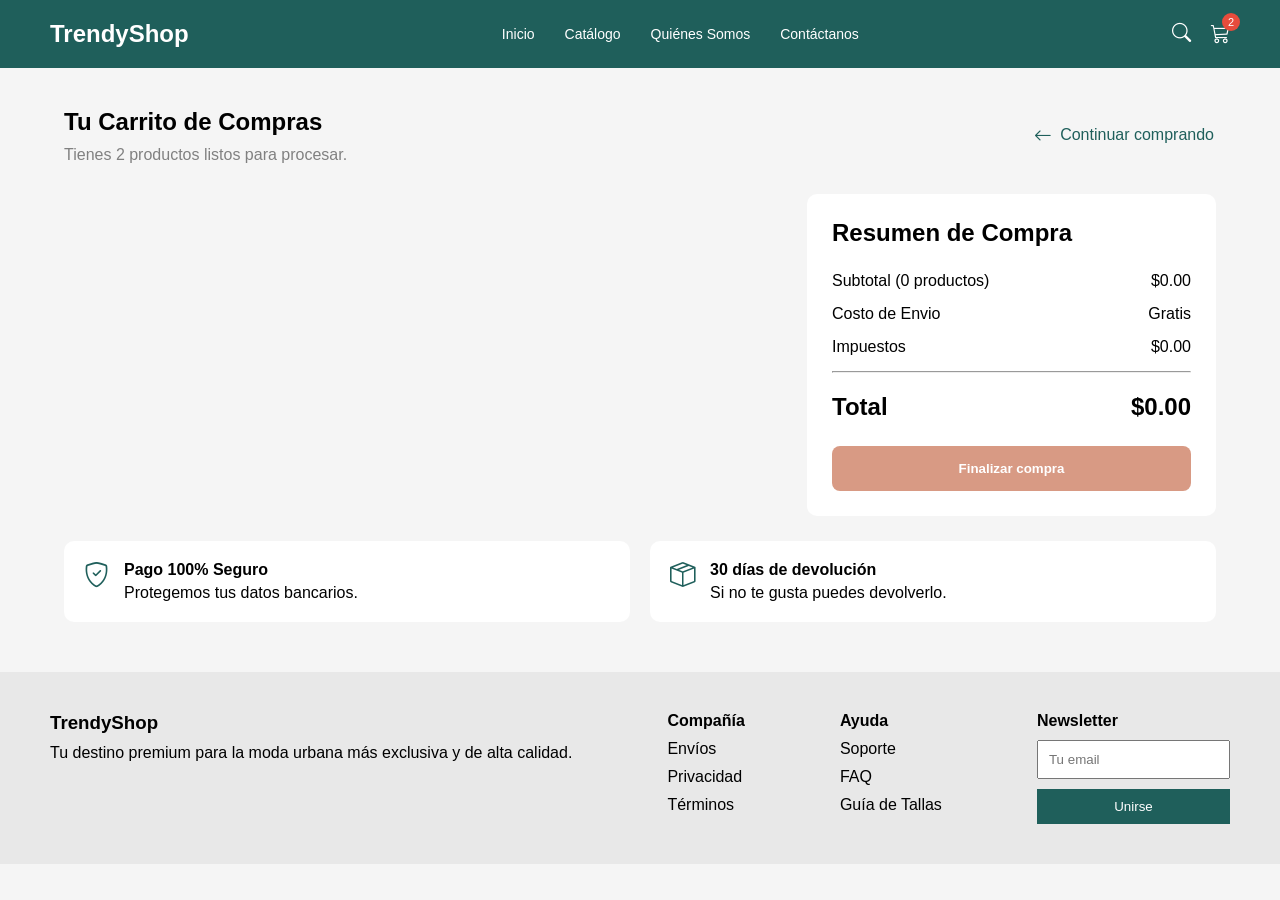
==== carrito/index.html @ 3650fe4b "Se termina en su mayor parte lo visual de la pagina carritoCompras" ====
<!DOCTYPE html>
<html lang="es">
<head>
    <meta charset="UTF-8">
    <meta name="viewport" content="width=device-width, initial-scale=1.0">
    <title>Carrito de Compras</title>
    <link rel="stylesheet" href="../styles/carrito.css">
    <link rel="stylesheet" href="https://cdn.jsdelivr.net/npm/bootstrap-icons@1.13.1/font/bootstrap-icons.min.css">
</head>
<body>

    <header class="header">
        <nav class="navbar">
            <div class="navbar__logo">
                <h2>TrendyShop</h2>
            </div>

            <div class="navbar__menu">
                <a href="#">Inicio</a>
                <a href="#">Catálogo</a>
                <a href="#">Quiénes Somos</a>
                <a href="#">Contáctanos</a>
            </div>

            <div class="navbar__icons">
                <input type="hidden" class="navbar__barra-busqueda">
                <button class="navbar__search" type="button">
                    <i class="bi bi-search"></i>
                </button>
                <div class="navbar__cart">
                    <a href=""><i class="bi bi-cart3"></i></a>
                    <span class="navbar__badge">2</span>
                </div>
            </div>

        </nav>

    </header>

    <main class="carrito">

        <section class="carrito__encabezado">

            <div>
                <h1 class="carrito__titulo">
                    Tu Carrito de Compras
                </h1>

                <p class="carrito__texto">
                    Tienes 2 productos listos para procesar.
                </p>
            </div>

            <div class="carrito__volver">
                <i class="bi bi-arrow-left" id="flecha"></i>
                <a href="#" class="carrito__seguir">
                    Continuar comprando
                </a>
            </div>

        </section>

        <section class="carrito__contenido">

            <div class="productos">

            </div>

            <aside class="resumen">

                <h2 class="resumen__titulo">
                    Resumen de Compra
                </h2>

                <div class="resumen__fila">
                    <span id="cantidad-productos">
                        Subtotal (0 productos)
                    </span>

                    <span id="subtotal">
                        $0.00
                    </span>
                </div>

                <div class="resumen__fila">
                    <span>Costo de Envio</span>
                    <span>Gratis</span>
                </div>

                <div class="resumen__fila">
                    <span>Impuestos</span>
                    <span id="impuestos">$0.00</span>
                </div>

                <hr>

                <div class="resumen__total">
                    <span>Total</span>
                    <span id="total">$0.00</span>
                </div>

                <button class="resumen__boton">
                    Finalizar compra
                </button>

            </aside>

        </section>

        <section class="beneficios">

            <div class="beneficios__card">
                <i class="bi bi-shield-check"></i>
                <div>
                    <h4>Pago 100% Seguro</h4>
                    <p>Protegemos tus datos bancarios.</p>
                </div>
            </div>

            <div class="beneficios__card">
                <i class="bi bi-box-seam"></i>
                <div>
                    <h4>30 días de devolución</h4>
                    <p>Si no te gusta puedes devolverlo.</p>
                </div>
            </div>

        </section>

    </main>

    <footer class="footer">

        <div class="footer__columna">

            <h3>TrendyShop</h3>

            <p>
                Tu destino premium para la moda urbana
                más exclusiva y de alta calidad.
            </p>

        </div>

        <div class="footer__columna">
            <h4>Compañía</h4>

            <a href="#">Envíos</a>
            <a href="#">Privacidad</a>
            <a href="#">Términos</a>
        </div>

        <div class="footer__columna">
            <h4>Ayuda</h4>

            <a href="#">Soporte</a>
            <a href="#">FAQ</a>
            <a href="#">Guía de Tallas</a>
        </div>

        <div class="footer__columna">
            <h4>Newsletter</h4>

            <input type="email" placeholder="Tu email">
            <button>Unirse</button>
        </div>

    </footer>

</body>
</html>
---- styles/carrito.css ----
*{
        margin:0;
        padding:0;
        box-sizing:border-box;
    }

    body{
        font-family:Arial, Helvetica, sans-serif;
        background:#f5f5f5;
    }


    .navbar{
        background:#1f5f5b;
        padding:20px 50px;

        display:flex;
        justify-content:space-between;
        align-items:center;
    }

    .navbar__logo h2{
        color:white;
    }

    .navbar__menu{
        display:flex;
        gap:30px;
    }

    .navbar__menu a{
        color:white;
        text-decoration:none;
        font-size:14px;

    }

    .navbar__icons{
        display:flex;
        gap:20px;
        color:white;
        font-size:20px;
        align-items:center;
        align-content: center;
    }

    .navbar__search{
        background-color: transparent;
        border: none;
    }

    .bi{
        color: white;
        font-size: 1.2rem;
    }

    .navbar__cart{
        position:relative;
    }

    .navbar__badge{
        position:absolute;
        top:-10px;
        right:-10px;
        background:#e74c3c;
        color:white;
        width:18px;
        height:18px;
        border-radius:50%;
        display:flex;
        justify-content:center;
        align-items:center;

        font-size:11px;
    }

    .carrito{
        width:90%;
        margin:40px auto;
    }

    .carrito__encabezado{
        display:flex;
        justify-content:space-between;
        align-items:center;
    }

    #flecha{
        color: #1f5f5b;
        font-size: 18px;
        font-weight: bolder;
    }

    .carrito__titulo{
        margin-bottom:10px;
    }

    .carrito__texto{
        color:gray;
    }

    .carrito__volver{
        display: flex;
        gap: 8px;
        margin: 0 2px;
    }

    .carrito__seguir{
        text-decoration:none;
        color:#1f5f5b;

        transition:all .3s ease;
    }

    .carrito__seguir:hover{
        color:#4f9;
        text-decoration-line:underline;
        text-underline-offset:4px;
    }


    .carrito__contenido{
        display:flex;
        gap:25px;
        margin-top:30px;
    }


    .productos{
        flex:2;
    }

    .producto{
        background:white;
        display:flex;
        align-items:center;
        gap:20px;
        padding:20px;
        border-radius:10px;
        margin-bottom:20px;
        box-shadow: 0 0 2px #444;
    }

    .producto__imagen{
        width:120px;
        height:120px;
        object-fit:cover;
        border-radius:8px;
    }

    .producto__info{
        flex:1;
    }

    .producto__categoria{
        font-size:12px;
        color:#999;
        margin-bottom:5px;
    }

    .producto__nombre{
        margin-bottom:5px;
    }

    .producto__detalle{
        color:#666;
        margin-bottom:15px;
    }

    .producto__acciones{
        display:flex;
        align-items:center;
        gap:20px;
    }

    .producto__cantidad{
        display:flex;
        align-items:center;
    }

    .producto__cantidad button{
        width:35px;
        height:35px;
        border:1px solid #ccc;
        background:white;
        cursor:pointer;
    }

    .producto__cantidad span{
        width:40px;
        text-align:center;
    }

    .producto__eliminar{
        color:red;
        text-decoration:none;
        font-size:14px;
    }

    .producto__precio{
        font-size:32px;
        font-weight:bold;
        color:#1f5f5b;
    }


    .resumen{
        flex:1;
        background:white;
        padding:25px;
        border-radius:10px;
        height:fit-content;
    }

    .resumen__titulo{
        margin-bottom:25px;
    }

    .resumen__fila{
        display:flex;
        justify-content:space-between;
        margin-bottom:15px;
    }

    .resumen__total{
        display:flex;
        justify-content:space-between;

        font-size:24px;
        font-weight:bold;

        margin-top:20px;
    }

    .resumen__boton{
        width:100%;
        margin-top:25px;

        padding:15px;

        border:none;
        border-radius:8px;

        background:#d89a84;
        color:white;

        cursor:pointer;

        display:flex;
        justify-content:center;
        align-items:center;
        gap:10px;

        font-weight:bold;

        transition:all .3s ease;
    }

    .resumen__boton:hover{
        background:#c27f68;
        transform:translateY(-3px);
        box-shadow:0 8px 18px rgba(0,0,0,.15);
    }

    .beneficios{
        margin-top:25px;

        display:flex;
        gap:20px;
    }

    .beneficios__card{
        flex:1;

        background:white;

        padding:20px;

        border-radius:10px;

        display:flex;
        gap:15px;
    }

    .beneficios__card i{
        font-size:25px;
        color:#1f5f5b;
    }

    .beneficios__card h4{
        margin-bottom:5px;
    }


    .footer{
        margin-top:50px;

        background:#e8e8e8;

        display:flex;
        justify-content:space-between;

        padding:40px 50px;
    }

    .footer__columna{
        display:flex;
        flex-direction:column;
        gap:10px;
    }

    .footer__columna a{
        text-decoration:none;
        color:black;
    }

    .footer__columna input{
        padding:10px;
    }

    .footer__columna button{
        padding:10px;
        border:none;
        background:#1f5f5b;
        color:white;
        cursor:pointer;
    }

    @media(max-width:768px){

        .navbar{
            flex-direction:column;
            gap:15px;
        }

        .navbar__menu{
            flex-direction:column;
            text-align:center;
        }

        .carrito__encabezado{
            flex-direction:column;
            gap:15px;
            align-items:flex-start;
        }

        .carrito__contenido{
            flex-direction:column;
        }

        .producto{
            flex-direction:column;
            text-align:center;
        }

        .beneficios{
            flex-direction:column;
        }

        .footer{
            flex-direction:column;
            gap:30px;
        }
    }
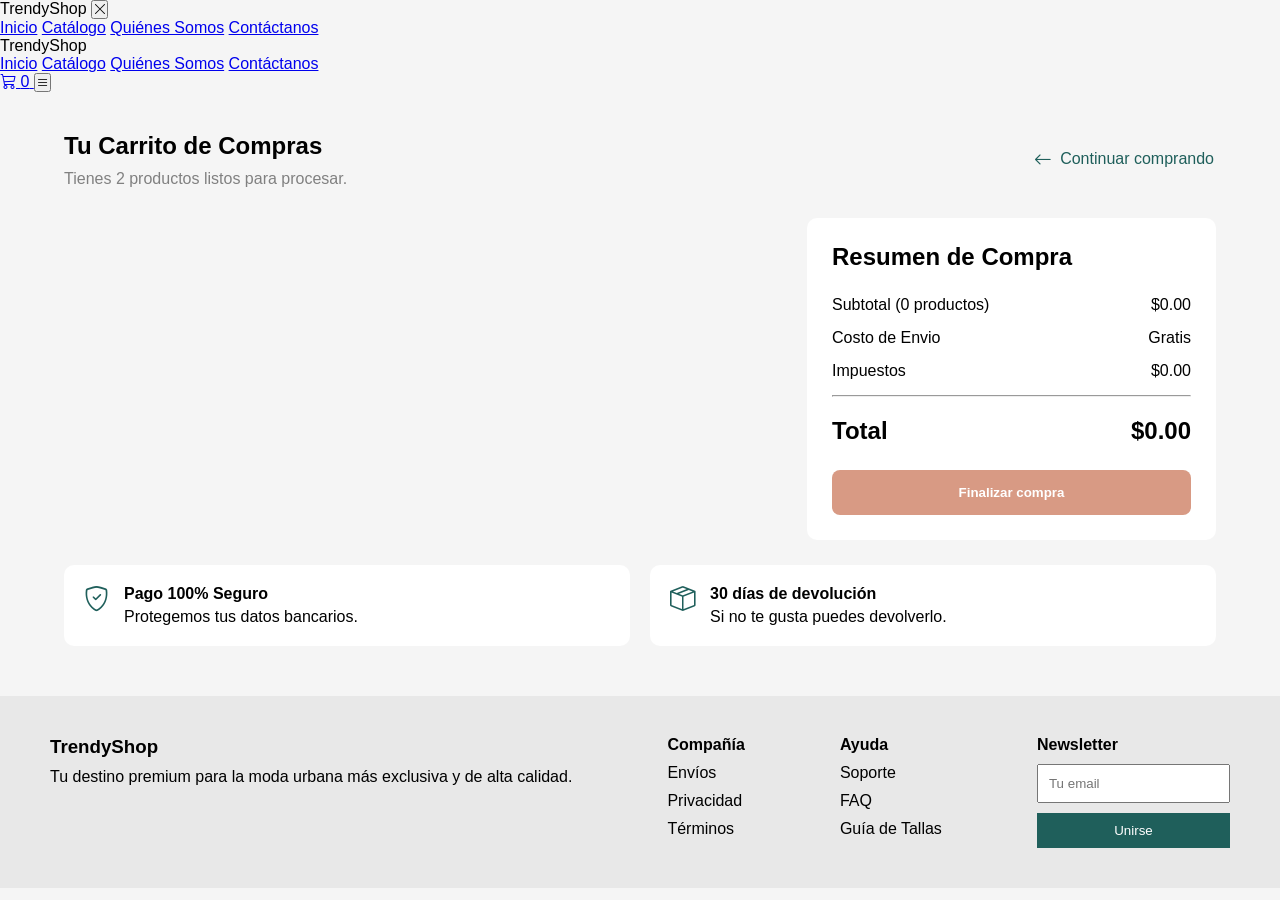
==== commit 6f4b2057: "navbar en todas las paginas" ====
--- a/carrito/index.html
+++ b/carrito/index.html
@@ -9,32 +9,47 @@
 </head>
 <body>
 
-    <header class="header">
-        <nav class="navbar">
-            <div class="navbar__logo">
-                <h2>TrendyShop</h2>
+    <!-- Mobile Menu Overlay -->
+    <div id="mobileMenuOverlay" class="mobile-menu-overlay" onclick="toggleMobileMenu()"></div>
+
+    <!-- Mobile Menu Drawer -->
+    <aside id="mobileMenu" class="mobile-nav">
+        <div class="mobile-nav-header">
+            <span>TrendyShop</span>
+            <button onclick="toggleMobileMenu()"><i class="bi bi-x-lg"></i></button>
+        </div>
+        <nav>
+            <a href="#inicio" onclick="toggleMobileMenu()">Inicio</a>
+            <a href="catalogo/index.html" onclick="toggleMobileMenu()">Catálogo</a>
+            <a href="quienes-somos/index.html" onclick="toggleMobileMenu()">Quiénes Somos</a>
+            <a href="contactanos/index.html" onclick="toggleMobileMenu()">Contáctanos</a>
+        </nav>
+    </aside>
+
+    <!-- ============================== -->
+    <!-- 1. TOP NAVBAR                   -->
+    <!-- ============================== -->
+    <header class="top-navbar sticky-top">
+        <nav class="custom-container navbar-content">
+            <div class="brand">TrendyShop</div>
+
+            <div class="desktop-links">
+                <a class="active" href="#inicio">Inicio</a>
+                <a href="catalogo/index.html">Catálogo</a>
+                <a href="quienes-somos/index.html">Quiénes Somos</a>
+                <a href="contactanos/index.html">Contáctanos</a>
             </div>
 
-            <div class="navbar__menu">
-                <a href="#">Inicio</a>
-                <a href="#">Catálogo</a>
-                <a href="#">Quiénes Somos</a>
-                <a href="#">Contáctanos</a>
+            <div class="nav-actions">
+                <a class="cart-btn" href="carrito/index.html">
+                    <i class="bi bi-cart3"></i>
+                    <span id="cart-count">0</span>
+                </a>
+                <button class="mobile-menu" onclick="toggleMobileMenu()">
+                    <i class="bi bi-list"></i>
+                </button>
             </div>
-
-            <div class="navbar__icons">
-                <input type="hidden" class="navbar__barra-busqueda">
-                <button class="navbar__search" type="button">
-                    <i class="bi bi-search"></i>
-                </button>
-                <div class="navbar__cart">
-                    <a href=""><i class="bi bi-cart3"></i></a>
-                    <span class="navbar__badge">2</span>
-                </div>
-            </div>
-
         </nav>
-
     </header>
 
     <main class="carrito">
--- a/styles/carrito.css
+++ b/styles/carrito.css
@@ -9,70 +9,6 @@
         background:#f5f5f5;
     }
 
-
-    .navbar{
-        background:#1f5f5b;
-        padding:20px 50px;
-
-        display:flex;
-        justify-content:space-between;
-        align-items:center;
-    }
-
-    .navbar__logo h2{
-        color:white;
-    }
-
-    .navbar__menu{
-        display:flex;
-        gap:30px;
-    }
-
-    .navbar__menu a{
-        color:white;
-        text-decoration:none;
-        font-size:14px;
-
-    }
-
-    .navbar__icons{
-        display:flex;
-        gap:20px;
-        color:white;
-        font-size:20px;
-        align-items:center;
-        align-content: center;
-    }
-
-    .navbar__search{
-        background-color: transparent;
-        border: none;
-    }
-
-    .bi{
-        color: white;
-        font-size: 1.2rem;
-    }
-
-    .navbar__cart{
-        position:relative;
-    }
-
-    .navbar__badge{
-        position:absolute;
-        top:-10px;
-        right:-10px;
-        background:#e74c3c;
-        color:white;
-        width:18px;
-        height:18px;
-        border-radius:50%;
-        display:flex;
-        justify-content:center;
-        align-items:center;
-
-        font-size:11px;
-    }
 
     .carrito{
         width:90%;
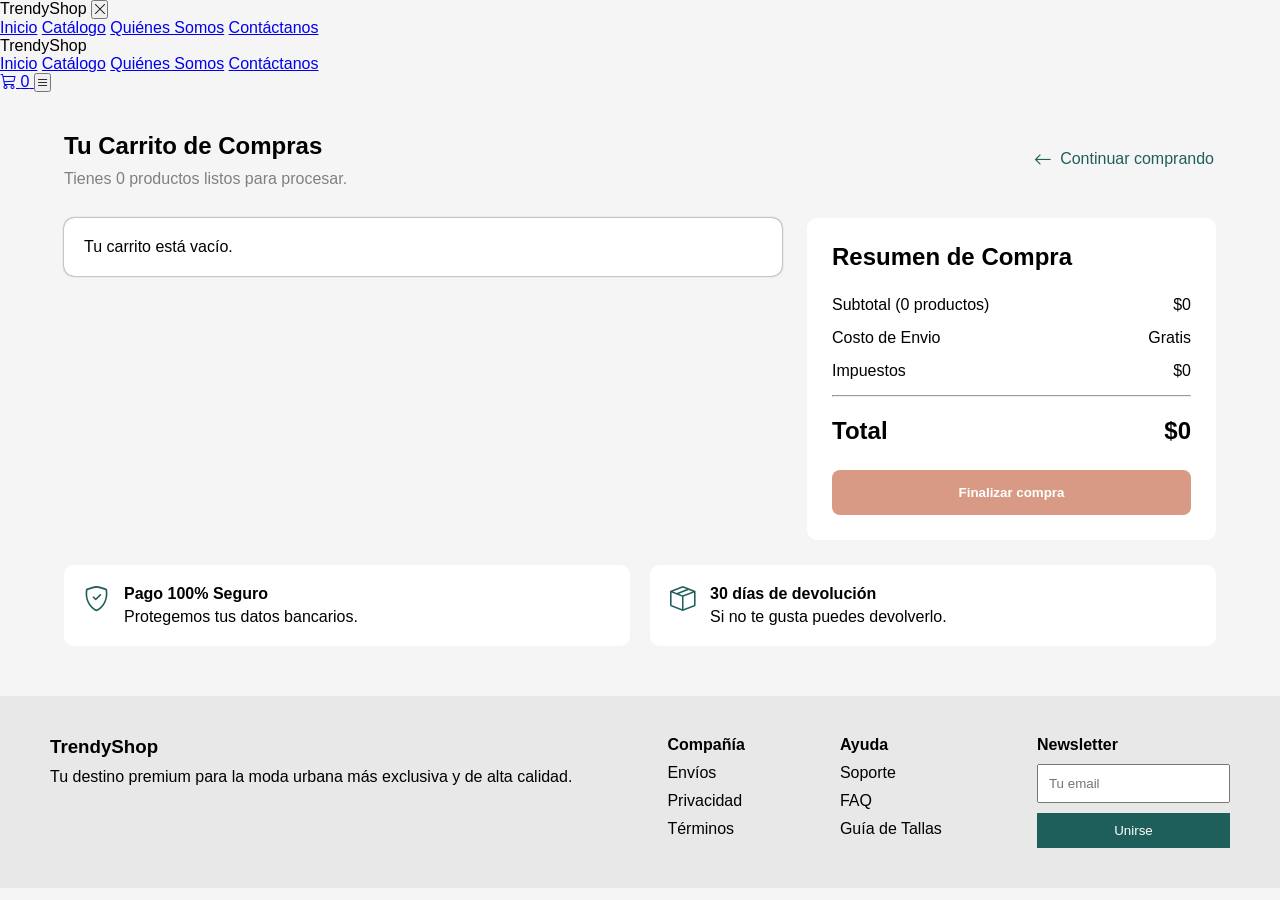
==== commit 9cb77462: "Se termina la funcionalidad carrito en su mayor parte" ====
--- a/carrito/index.html
+++ b/carrito/index.html
@@ -62,7 +62,6 @@
                 </h1>
 
                 <p class="carrito__texto">
-                    Tienes 2 productos listos para procesar.
                 </p>
             </div>
 
@@ -181,6 +180,7 @@
         </div>
 
     </footer>
+    <script src="../js/carrito.js"></script>
 
 </body>
 </html>
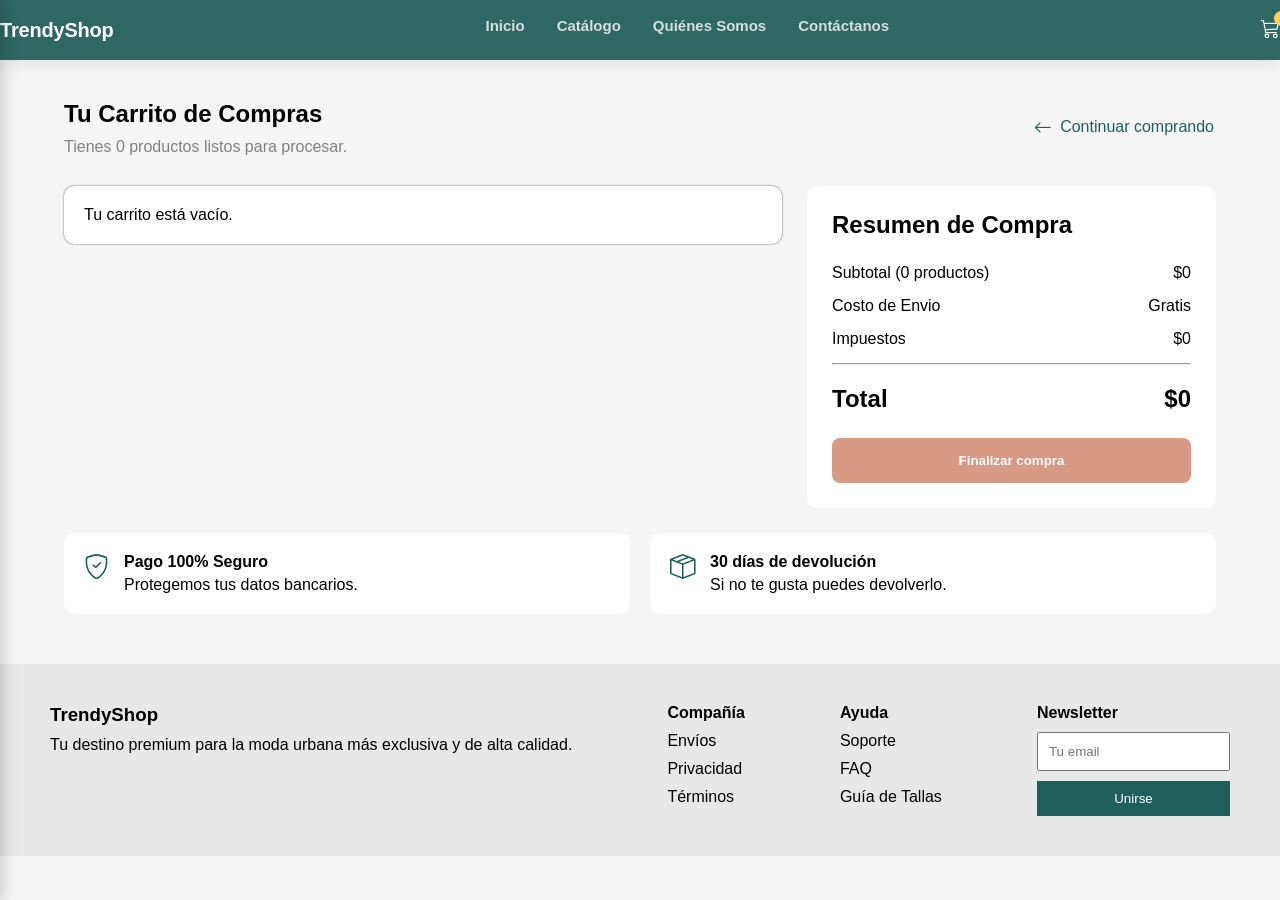
==== commit 4c0fe91f: "cambios carrito" ====
--- a/carrito/index.html
+++ b/carrito/index.html
@@ -6,6 +6,7 @@
     <title>Carrito de Compras</title>
     <link rel="stylesheet" href="../styles/carrito.css">
     <link rel="stylesheet" href="https://cdn.jsdelivr.net/npm/bootstrap-icons@1.13.1/font/bootstrap-icons.min.css">
+    <link rel="stylesheet" href="/styles/navbar.css">
 </head>
 <body>
 
@@ -19,10 +20,10 @@
             <button onclick="toggleMobileMenu()"><i class="bi bi-x-lg"></i></button>
         </div>
         <nav>
-            <a href="#inicio" onclick="toggleMobileMenu()">Inicio</a>
-            <a href="catalogo/index.html" onclick="toggleMobileMenu()">Catálogo</a>
-            <a href="quienes-somos/index.html" onclick="toggleMobileMenu()">Quiénes Somos</a>
-            <a href="contactanos/index.html" onclick="toggleMobileMenu()">Contáctanos</a>
+            <a href="/index.html" onclick="toggleMobileMenu()">Inicio</a>
+            <a href="/catalogo/index.html" onclick="toggleMobileMenu()">Catálogo</a>
+            <a href="/quienes-somos/index.html" onclick="toggleMobileMenu()">Quiénes Somos</a>
+            <a href="/contactanos/index.html" onclick="toggleMobileMenu()">Contáctanos</a>
         </nav>
     </aside>
 
@@ -34,14 +35,14 @@
             <div class="brand">TrendyShop</div>
 
             <div class="desktop-links">
-                <a class="active" href="#inicio">Inicio</a>
-                <a href="catalogo/index.html">Catálogo</a>
-                <a href="quienes-somos/index.html">Quiénes Somos</a>
-                <a href="contactanos/index.html">Contáctanos</a>
+                <a href="/index.html">Inicio</a>
+                <a href="/catalogo/index.html">Catálogo</a>
+                <a href="/quienes-somos/index.html">Quiénes Somos</a>
+                <a href="/contactanos/index.html">Contáctanos</a>
             </div>
 
             <div class="nav-actions">
-                <a class="cart-btn" href="carrito/index.html">
+                <a class="cart-btn" href="/carrito/index.html">
                     <i class="bi bi-cart3"></i>
                     <span id="cart-count">0</span>
                 </a>
--- a/styles/navbar.css
+++ b/styles/navbar.css
@@ -0,0 +1,218 @@
+:root {
+    --primary: #2f6762;
+    --secondary: #fdd355;
+    --surface: #f8faf8;
+    --surface-low: #f2f4f2;
+    --text: #191c1c;
+}
+
+.top-navbar {
+    background: var(--primary);
+    box-shadow: 0 4px 14px rgba(0,0,0,.08);
+}
+
+.navbar-content {
+    padding: 16px 0;
+    display: flex;
+    justify-content: space-between;
+    align-items: center;
+}
+
+.brand {
+    font-size: 20px;
+    font-weight: 700;
+    color: white;
+    letter-spacing: -0.2px;
+}
+
+.desktop-links {
+    display: flex;
+    gap: 32px;
+}
+
+.desktop-links a {
+    position: relative;
+    text-decoration: none;
+    color: rgba(255, 255, 255, 0.8);
+    font-size: 15px;
+    font-weight: 600;
+    transition: color 0.25s;
+    line-height: 20px;
+    padding-bottom: 8px;
+    border-bottom: none;            /* por si acaso */
+}
+
+.desktop-links a::after {
+    content: "";
+    position: absolute;
+    left: 0;
+    bottom: 0;
+    width: 100%;
+    height: 3px;
+    background-color: var(--secondary);
+    transform: scaleX(0);
+    transform-origin: left center;
+    transition: transform 0.3s ease;
+}
+
+/* Hover */
+.desktop-links a:hover {
+    color: white;
+    border-bottom: none;
+}
+.desktop-links a:hover::after {
+    transform: scaleX(1);
+}
+
+/* Activo (idéntico al hover) */
+.desktop-links a.active,
+.desktop-links a.active:hover {
+    color: white;
+    border-bottom: none !important;  /* elimina cualquier borde heredado */
+}
+.desktop-links a.active::after {
+    transform: scaleX(1);
+}
+
+.nav-actions {
+    display: flex;
+    align-items: center;
+    gap: 16px;
+}
+
+.cart-btn {
+    border: none;
+    background: transparent;
+    color: white;
+    position: relative;
+    font-size: 19px;
+    cursor: pointer;
+}
+
+.cart-btn span {
+    position: absolute;
+    top: -8px;
+    right: -12px;
+    background: var(--secondary);
+    color: #241a00;
+    font-size: 10px;
+    font-weight: 700;
+    border-radius: 999px;
+    padding: 2px 6px;
+}
+
+.mobile-menu {
+    display: none;
+}
+
+.custom-container {
+    width: 100%;
+    max-width: 1280px;
+    margin: auto;
+    padding-left: 20px;
+    padding-right: 20px;
+}
+
+@media (min-width: 768px) {
+    .custom-container {
+        padding-left: 40px;
+        padding-right: 40px;
+    }
+}
+
+@media (min-width: 1280px) {
+    .custom-container {
+        padding-left: 0;
+        padding-right: 0;
+    }
+}
+
+
+/* MENÚ MÓVIL LATERAL */
+.mobile-nav {
+    position: fixed;
+    top: 0;
+    left: -280px;
+    width: 280px;
+    height: 100%;
+    background: var(--surface);
+    z-index: 1050;
+    box-shadow: 2px 0 15px rgba(0,0,0,0.2);
+    transition: left 0.3s ease;
+    display: flex;
+    flex-direction: column;
+    padding: 0;
+}
+
+.mobile-nav.open {
+    left: 0;
+}
+
+.mobile-nav-header {
+    display: flex;
+    justify-content: space-between;
+    align-items: center;
+    padding: 20px;
+    background: var(--primary);
+    color: white;
+    font-weight: 700;
+    font-size: 18px;
+}
+
+.mobile-nav-header button {
+    background: none;
+    border: none;
+    color: white;
+    font-size: 24px;
+    cursor: pointer;
+}
+
+.mobile-nav nav {
+    display: flex;
+    flex-direction: column;
+    padding: 16px;
+}
+
+.mobile-nav nav a {
+    padding: 14px 16px;
+    text-decoration: none;
+    color: var(--text);
+    font-weight: 600;
+    border-radius: 8px;
+    transition: background 0.2s;
+}
+
+.mobile-nav nav a:hover {
+    background: var(--surface-low);
+    color: var(--primary);
+}
+
+.mobile-menu-overlay {
+    position: fixed;
+    inset: 0;
+    background: rgba(0,0,0,0.5);
+    z-index: 1040;
+    opacity: 0;
+    visibility: hidden;
+    transition: 0.3s;
+}
+
+.mobile-menu-overlay.open {
+    opacity: 1;
+    visibility: visible;
+}
+
+
+@media (max-width: 992px) {
+    .desktop-links {
+        display: none;
+    }
+    .mobile-menu {
+        display: block;
+        background: none;
+        border: none;
+        color: white;
+        font-size: 24px;
+        cursor: pointer;
+    }
+}
